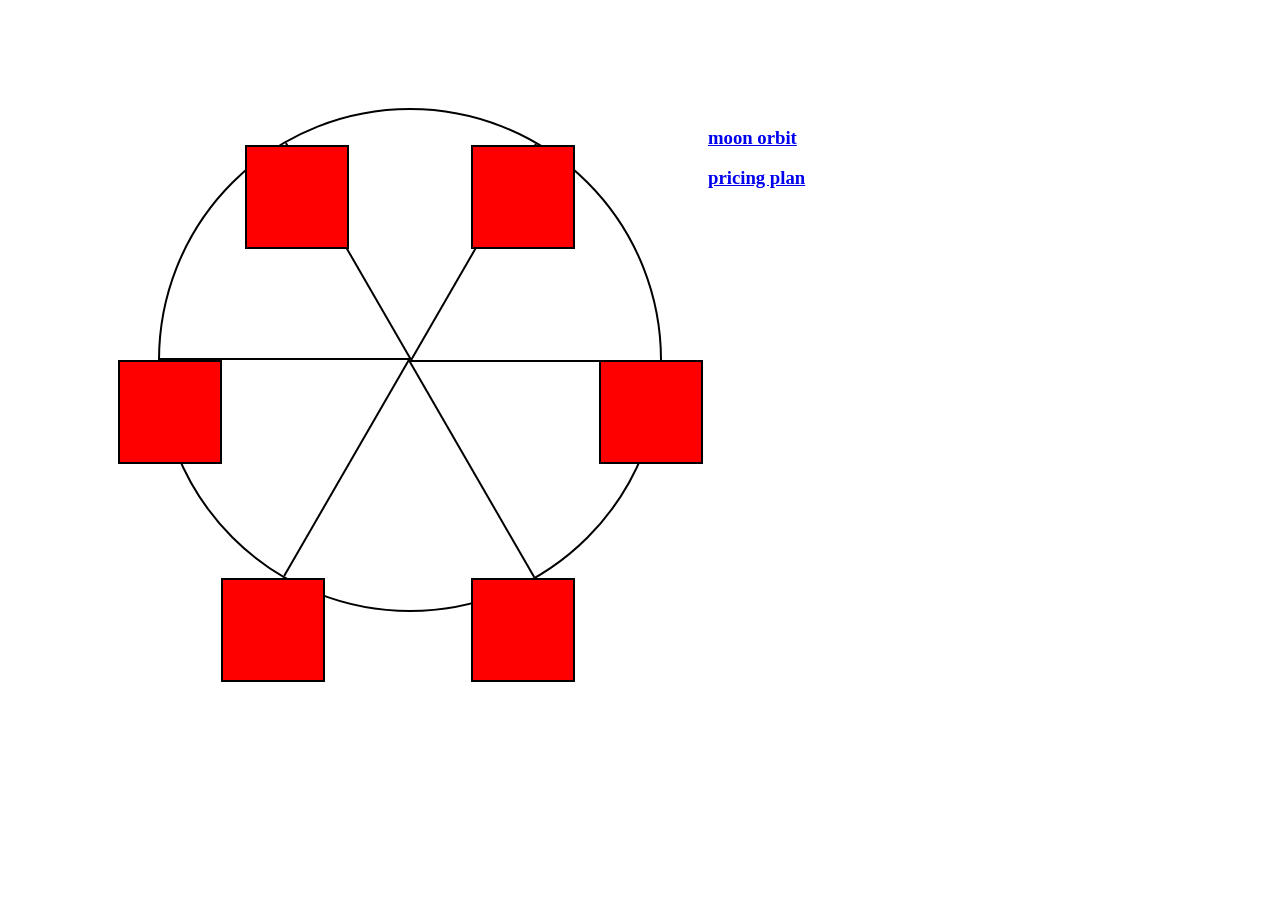
==== pages/index.html @ e3045742 "first commit" ====
<!DOCTYPE html>
<html lang="en">
<head>
    <meta charset="UTF-8">
    <meta name="viewport" content="width=device-width, initial-scale=1.0">
    <title>Animation</title>
    <link rel="stylesheet" href="style.css">
</head>
<body>
    <div class="wheel">
        <span class="line"></span>
        <span class="line"></span>
        <span class="line"></span>
        <span class="line"></span>
        <span class="line"></span>
        <span class="line"></span>
    <div class="cabin">

    </div>
    <div class="cabin">

    </div>
    <div class="cabin">

    </div>
    <div class="cabin">

    </div>
    <div class="cabin">

    </div>
    <div class="cabin">

    </div> 
 
    </div>
     
  
</body>
<footer>
  <a href="../ooo.html"> <p> <h3>moon orbit</h3> </p></a>
  <a href="../plans/index.html"><p><h3> pricing plan</h3></p></a>

   </footer>
</html>
---- pages/style.css ----
.wheel{
    border: 2px solid black;
    border-radius: 50%;
    margin-left: 50px;
    position: absolute;
    height: 55vw;
    width: 55vw;
    max-width: 500px;
    max-height: 500px;
    animation-name: wheel;
    animation-duration: 10s;
    animation-iteration-count: infinite;
    animation-timing-function: linear;
    
} 
.line{
    background-color: black;
    width: 50%;
    height: 2px;
    position: absolute;
    left: 50%;
    top: 50%;
    transform-origin: 0% 0%;
    

}
.line:nth-of-type(2){
transform: rotate(60deg);
}
.line:nth-of-type(3){
transform: rotate(120deg);
}
.line:nth-of-type(4){
transform: rotate(180deg);
}
.line:nth-of-type(5){
transform: rotate(240deg);
}
.line:nth-of-type(6){
transform: rotate(300deg);
}
.cabin{
    background-color: red;
    width: 20%;
    height: 20%;
    position: absolute;
    border: 2px solid;
    transform-origin: 50% 0%;
  animation: cabin 10s ease-in-out infinite;
}
.cabin:nth-of-type(1){
  right: -8.5%;
  top: 50%;
}
.cabin:nth-of-type(2){
    right:17%;
    top: 93.5%;
}
.cabin:nth-of-type(3){
    right: 67%;
    top: 93.5%;

}
.cabin:nth-of-type(4){
    left: -8.5%;
    top: 50%;
}
.cabin:nth-of-type(5){
    left: 17%;
    top: 7%;
}.cabin:nth-of-type(6){
    right: 17%;
    top: 7%;
}
@keyframes wheel { 0%{
    transform: rotate(0deg);
}
 100%{
    transform: rotate(360deg);
 }
}
@keyframes cabin{
    0%{
        transform: rotate(0deg);
        
    } 20%{
        background-color: red;
    } 40%{
        background-color: yellow;
    } 60%{
        background-color: blue;
    } 80%{
        background-color: violet;
    }
    100%{
        transform: rotate(-360deg);
    }
}
body{
    padding: 100px;
}
footer{
    padding-left: 600px;
}
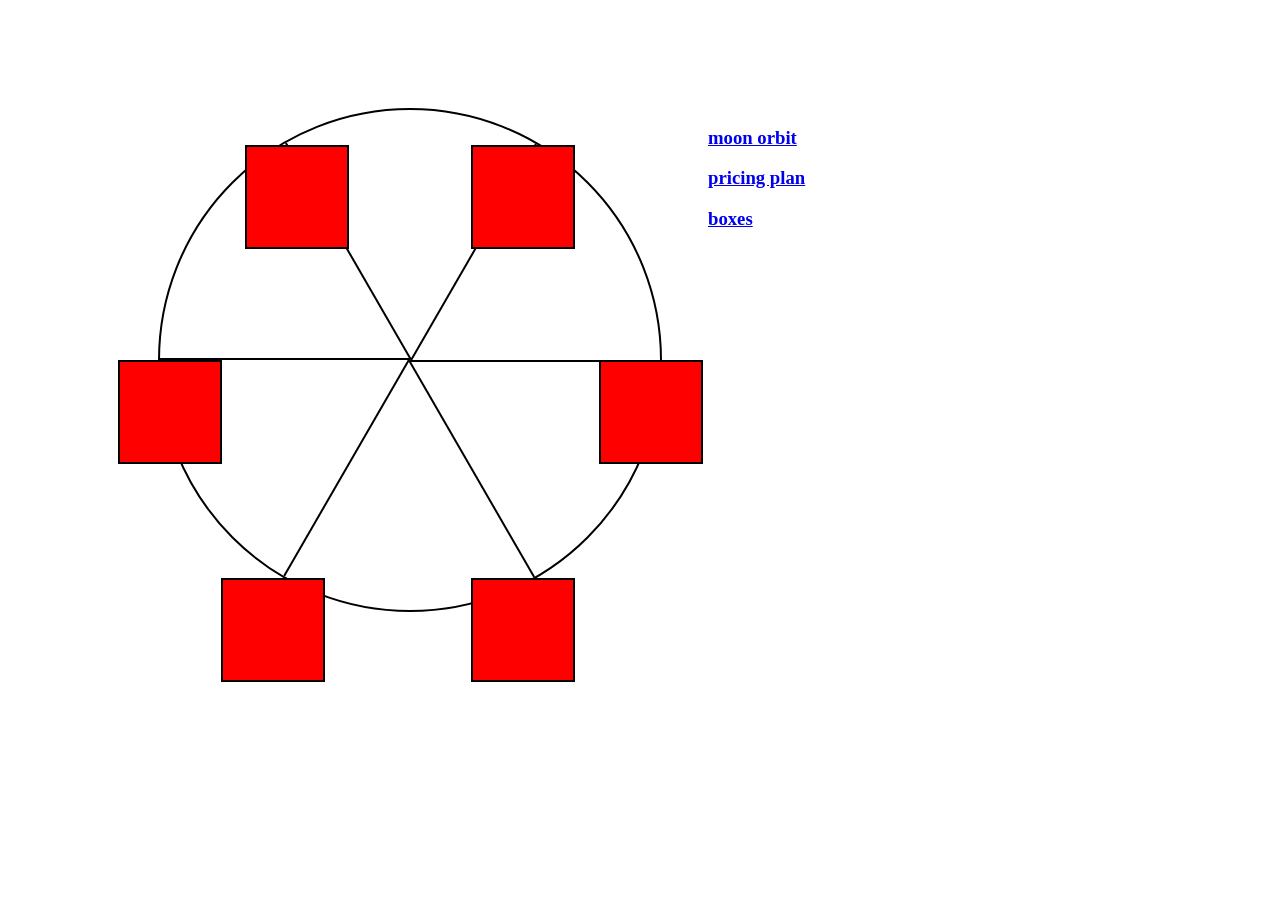
==== commit 6a781db0: "feat: updated index.html" ====
--- a/pages/index.html
+++ b/pages/index.html
@@ -40,6 +40,6 @@
 <footer>
   <a href="../ooo.html"> <p> <h3>moon orbit</h3> </p></a>
   <a href="../plans/index.html"><p><h3> pricing plan</h3></p></a>
-
+  <a href="../boxes/index.html"><p><h3>boxes</h3></p></a>
    </footer>
 </html>
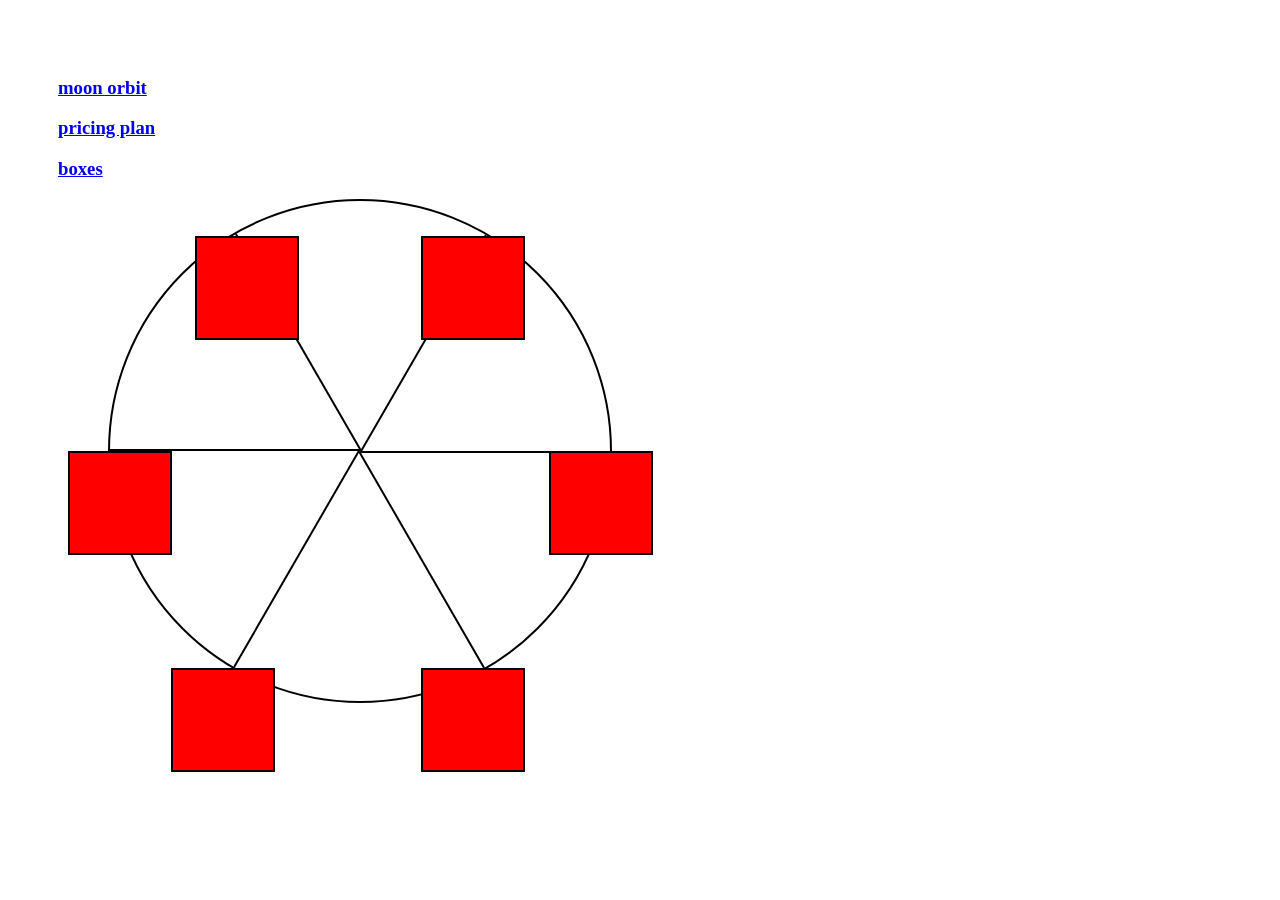
==== commit acc0bcba: "feat: updated index.html" ====
--- a/pages/index.html
+++ b/pages/index.html
@@ -7,6 +7,11 @@
     <link rel="stylesheet" href="style.css">
 </head>
 <body>
+    <header>
+        <a href="../index.html"> <p> <h3>moon orbit</h3> </p></a>
+  <a href="../plans/index.html"><p><h3> pricing plan</h3></p></a>
+  <a href="../boxes/index.html"><p><h3>boxes</h3></p></a>
+    </header>
     <div class="wheel">
         <span class="line"></span>
         <span class="line"></span>
@@ -37,9 +42,5 @@
      
   
 </body>
-<footer>
-  <a href="../ooo.html"> <p> <h3>moon orbit</h3> </p></a>
-  <a href="../plans/index.html"><p><h3> pricing plan</h3></p></a>
-  <a href="../boxes/index.html"><p><h3>boxes</h3></p></a>
-   </footer>
+
 </html>
--- a/pages/style.css
+++ b/pages/style.css
@@ -5,7 +5,7 @@
     position: absolute;
     height: 55vw;
     width: 55vw;
-    max-width: 500px;
+    max-width: 500px; 
     max-height: 500px;
     animation-name: wheel;
     animation-duration: 10s;
@@ -97,8 +97,22 @@
     }
 }
 body{
-    padding: 100px;
+    padding: 50px;
 }
 footer{
-    padding-left: 600px;
+  padding-top: 10px;
+}
+@media (max-width:600px) {
+    body{
+        height: 700px;
+        width: 500px;
+    }
+    .footer{
+        padding-left:100px;
+    }
+    .wheel{
+        padding: 0px;
+    
+    }
+    
 }
